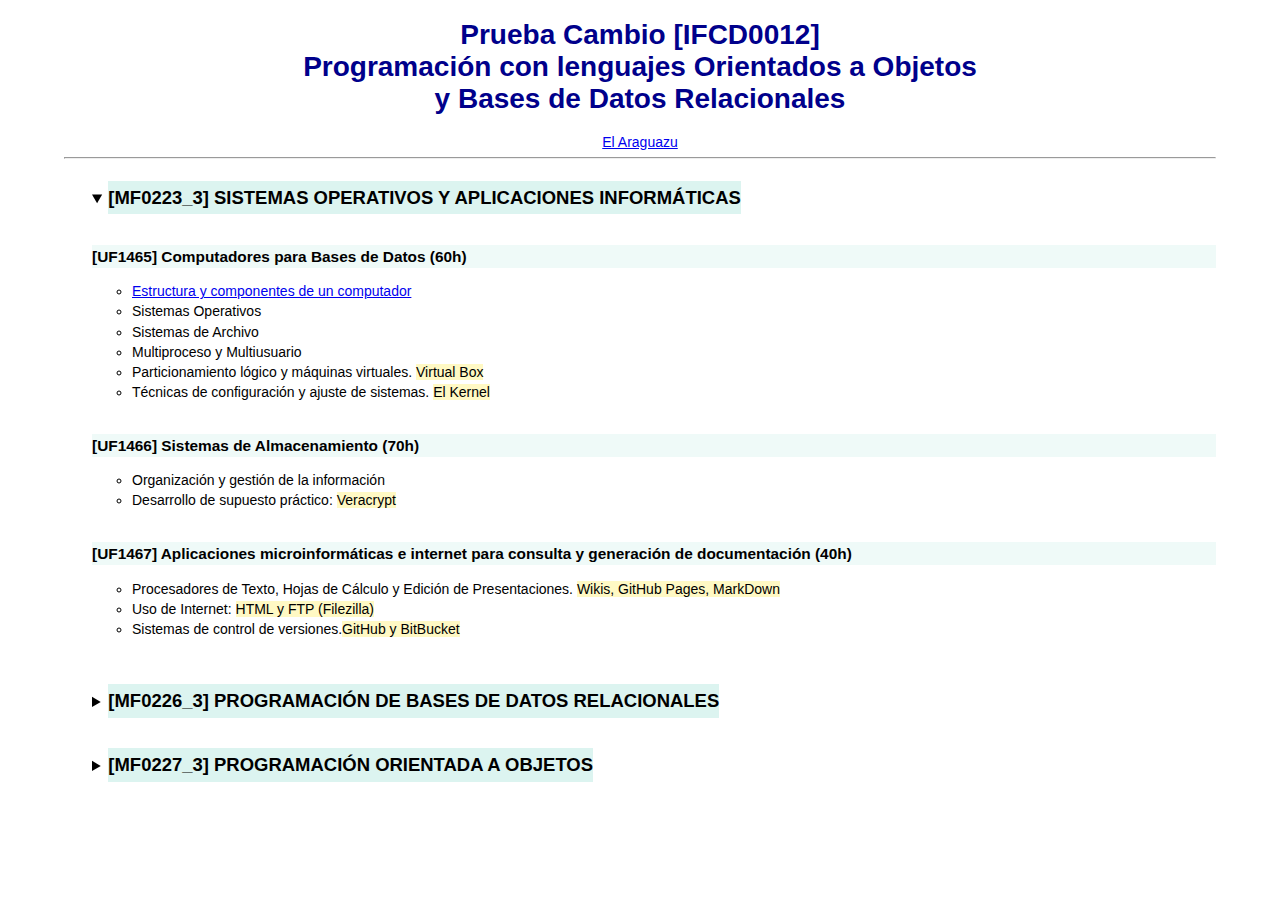
==== index.html @ 6509b459 "first commit" ====
<!DOCTYPE html>
<html lang="es">
<head>
  <meta charset="UTF-8">
  <meta name="viewport" content="width=device-width, initial-scale=1.0">
  <link rel="stylesheet" href="./css/estilos.css">
  <title>MARC IFCD0012</title>
</head>
<body>
  <h1 class="p">
    Prueba Cambio
      [IFCD0012]<br>Programación con lenguajes
      Orientados a Objetos <br>y Bases de Datos Relacionales
  </h1>
  <center><p <img width="200px"  src="./img/araguazu.jpg" alt="Araguazu image"></p></center>
  <center><a target="_blank" href="https://youtu.be/vSoMnLsOX_U?si=WRDNEKMoGAaMiP0O">El Araguazu</a></center>
  <hr>
  <details open class="prin">
  <summary><h2>[MF0223_3] SISTEMAS OPERATIVOS Y APLICACIONES INFORMÁTICAS</h2></summary> 
  <h3 title="del 7 al 23 de mayo 2024">[UF1465] Computadores para Bases de Datos (60h)</h3>
    <ul>
      <li><a target="_blank" href="https://youtu.be/0zkX6nlpiSk">Estructura y componentes de un computador</a></li>
      <li>Sistemas Operativos</li>
      <li>Sistemas de Archivo</li>
      <li>Multiproceso y Multiusuario</li>
      <li>Particionamiento lógico y máquinas virtuales. <mark>Virtual Box</mark></li>
      <li>Técnicas de configuración y ajuste de sistemas. <mark>El Kernel</mark></li>
    </ul>
  <h3 title="del 24 de mayo al 12 de junio 2024">[UF1466] Sistemas de Almacenamiento (70h)</h3>
    <ul>
      <li>Organización y gestión de la información</li>
      <li>Desarrollo de supuesto práctico: <mark>Veracrypt</mark></li>
    </ul>
  <h3 title="del 13 al 25 de junio 2024">[UF1467] Aplicaciones microinformáticas e internet para consulta y generación de documentación (40h)</h3>
    <ul>
      <li>Procesadores de Texto, Hojas de Cálculo y Edición de Presentaciones. <mark>Wikis, GitHub Pages, MarkDown</mark></li>
      <li>Uso de Internet: <mark>HTML y FTP (Filezilla)</mark></li>
      <li>Sistemas de control de versiones.<mark>GitHub y BitBucket</mark></li>
    </ul>
  </details>

  <details class="prin">
    <summary><h2>[MF0226_3] PROGRAMACIÓN DE BASES DE DATOS RELACIONALES</h2></summary>
  <h3 title="del 26 de junio al 9 de julio 2024">[UF2175] Diseño de Bases de Datos Relacionales (50h)</h3>
    <ul>
      <li>Introducción a las bases de datos</li>
      <li>Modelos conceptuales de bases de datos</li>
      <li>El modelo relacional</li>
      <li>El ciclo de vida de un proyecto</li>
      <li>Creación y diseño de bases de datos</li>
    </ul>
  <h3 title="del 10 al 31 de julio 2024">[UF2176] Definición y manipulación de datos (80h)</h3>
    <ul>
      <li>Lenguajes relacionales</li>
      <li>Operaciones en el modelo relacional</li>
      <li>El lenguaje de manipulación de la base de datos</li>
      <li>Transacciones</li>
      <li>XML</li>
    </ul>
  <h3 title="del 16 de agosto al 06 de septiembre 2024">[UF2177] Desarrollo de programas en el entorno de la Base de Datos (80h)</h3>
    <ul>
      <li>Lenguajes de programación de bases de datos</li>
    </ul>
  </details>

  <details class="prin">
    <summary><h2>[MF0227_3] PROGRAMACIÓN ORIENTADA A OBJETOS</h2></summary>
  <h3 title="del 9 septiembre al 4 de octubre 2024">[UF2404] Principios de la Programación Orientada a Objetos (90h)</h3>
    <ul>
      <li>Introducción al paradigma orientado a objetos</li>
      <li>Clases y objetos</li>
      <li>Generalización/Especialización: Herencia</li>
      <li>Relaciones entre clases</li>
      <li>Análisis del polimorfismo</li>
      <li>Técnicas de programación estructurada</li>
      <li>Estructura de la información</li>
      <li>Lenguajes de programación orientados a objetos</li>
      <li>Implementación del paradigma utilizando un lenguaje de programación orientado a objetos</li>
    </ul>
  <h3 title="del 7 al 29 de octubre 2024">[UF2405] Modelo de Programación Web y Bases de Datos (90h)</h3>
    <ul>
      <li>Introducción al desarrollo de aplicaciones en el modelo de programación web</li>
      <li>Arquitectura multicapa (n-tier)</li>
      <li>La capa de presentación</li>
      <li>Diseño de bases de datos relacionales</li>
      <li>Acceso a bases de datos relacionales: capa de acceso a datos</li>
      <li>Lenguajes de definición de datos</li>
      <li>Manipulación de los datos</li>
    </ul>
  <h3 title="del 30 de octubre al 20 de noviembre 2024">[UF2406] El Ciclo de Vida del Desarrollo de Aplicaciones (80h)</h3>
    <ul>
      <li>Proceso de ingeniería del software</li>
      <li>Planificación y seguimiento</li>
      <li>Diagramado</li>
      <li>Desarrollo de la GUI</li>
      <li>Calidad en el desarrollo del software</li>
      <li>Pruebas</li>
      <li>Excepciones</li>
      <li>Documentación</li>
    </ul>
  </details>

</body>
</html>
---- css/estilos.css ----
* {
  font-family: Inter, Verdana, Geneva, Tahoma, sans-serif;
}

body {
  font-size: 14px;
  width: 90%;
  margin: 0 auto;
}
h1.p {text-align: center; color: darkblue;}
h1 span {font-size: 0.8em; color: darkgrey;}
h2 {font-size: 1.2em; background-color: #dcf4f0; line-height: 1.8em;}
h3 {font-size: 1.1em; background-color: #effaf8; line-height: 1.5em;}

details {
  background-color: #effaf8; /*https://www.colorhexa.com/*/
}

details.prin { background-color: white; padding-left: 2em;}
summary h2 {display: inline-block;}

summary {
  font-weight: 600;
  font-size: 1.1em;
  background-color: white;
}

summary a {
  text-decoration: none;
  cursor: pointer;
  color: black;
}

summary a:hover {text-decoration: overline; background-color: antiquewhite}
blockquote {font-size: 0.9 !important; margin-top: 0.1em; margin-bottom: 0.1em;}

ul {list-style: circle; padding-bottom: 1em; margin-bottom: 1em;}
.tema {font-size: 0.8em; padding-left: 2em;}
.tema img {padding-top: 5px;}

sup {font-weight: bolder; font-size: 1.1; color: blue;}
li {margin-bottom: 0.3em;}
figure {color: darkblue; font-size: 0.85em; text-align: center}

.centro {text-align: center;}
mark {background-color: #FFF9C4 ;}
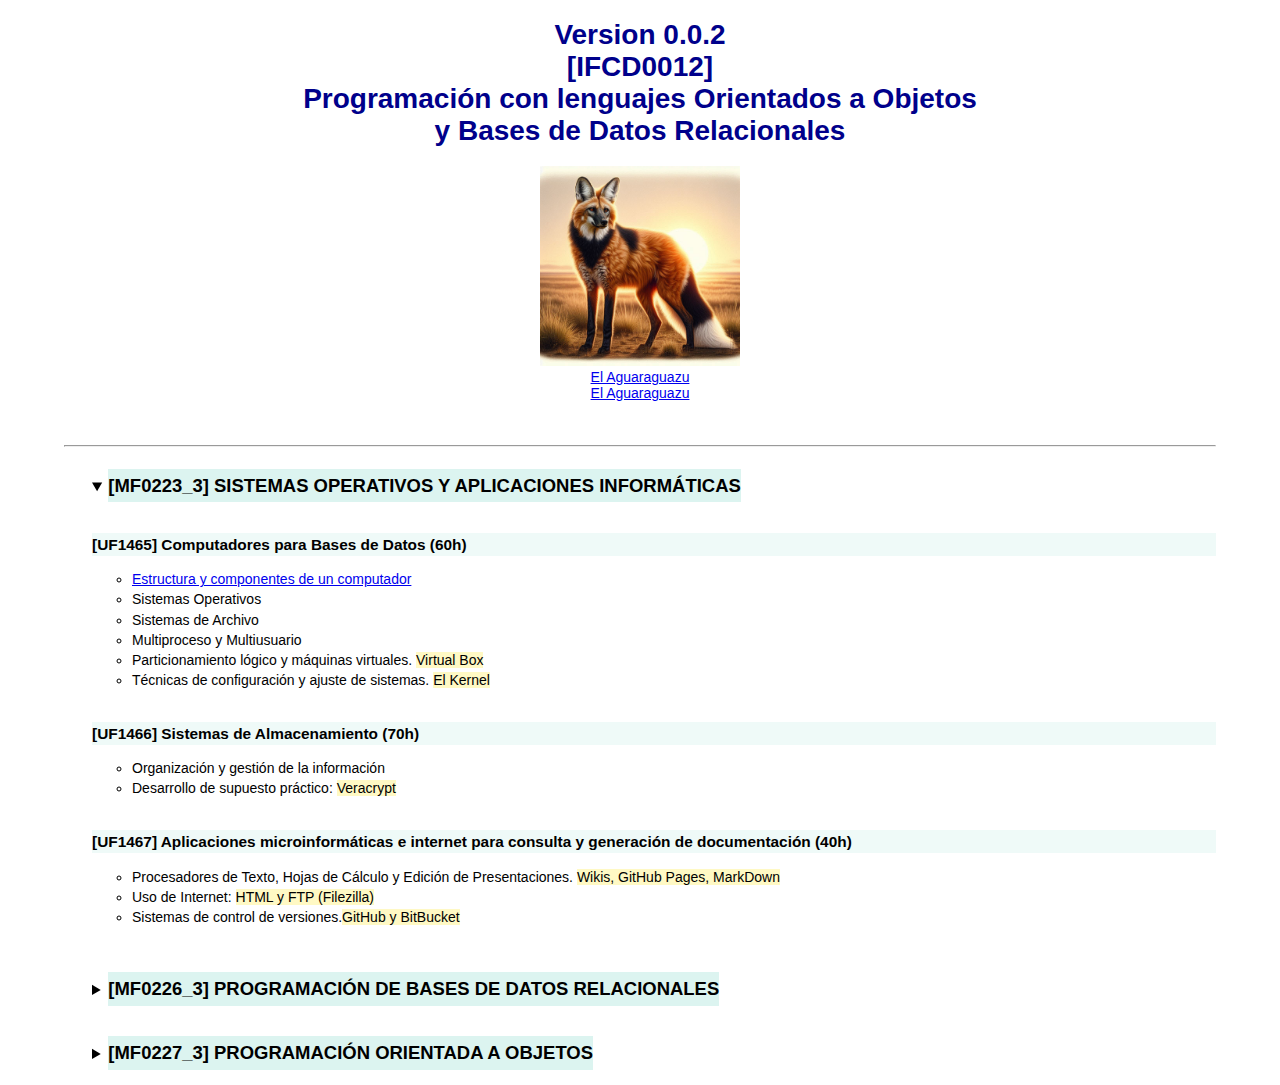
==== commit dfb3421a: "cambie el nombre aguaraguazu" ====
--- a/index.html
+++ b/index.html
@@ -8,12 +8,17 @@
 </head>
 <body>
   <h1 class="p">
-    Prueba Cambio
+    Version 0.0.2 <br>
       [IFCD0012]<br>Programación con lenguajes
       Orientados a Objetos <br>y Bases de Datos Relacionales
   </h1>
-  <center><p <img width="200px"  src="./img/araguazu.jpg" alt="Araguazu image"></p></center>
-  <center><a target="_blank" href="https://youtu.be/vSoMnLsOX_U?si=WRDNEKMoGAaMiP0O">El Araguazu</a></center>
+  <center><a  href="https://es.wikipedia.org/wiki/Chrysocyon_brachyurus"><img width="200px"src="./img/araguazu.jpg" alt="Araguazu image"></a></center>
+  <center><a target="_blank" href="https://youtu.be/vSoMnLsOX_U?si=WRDNEKMoGAaMiP0O">El Aguaraguazu</a></center>
+  <center><a target="_blank" href="https://youtu.be/OtNQJD3j_Js?si=7WJWsHTZsmrOugmW">El Aguaraguazu</a></center>
+  <p><br> 
+
+
+  </p>
   <hr>
   <details open class="prin">
   <summary><h2>[MF0223_3] SISTEMAS OPERATIVOS Y APLICACIONES INFORMÁTICAS</h2></summary> 
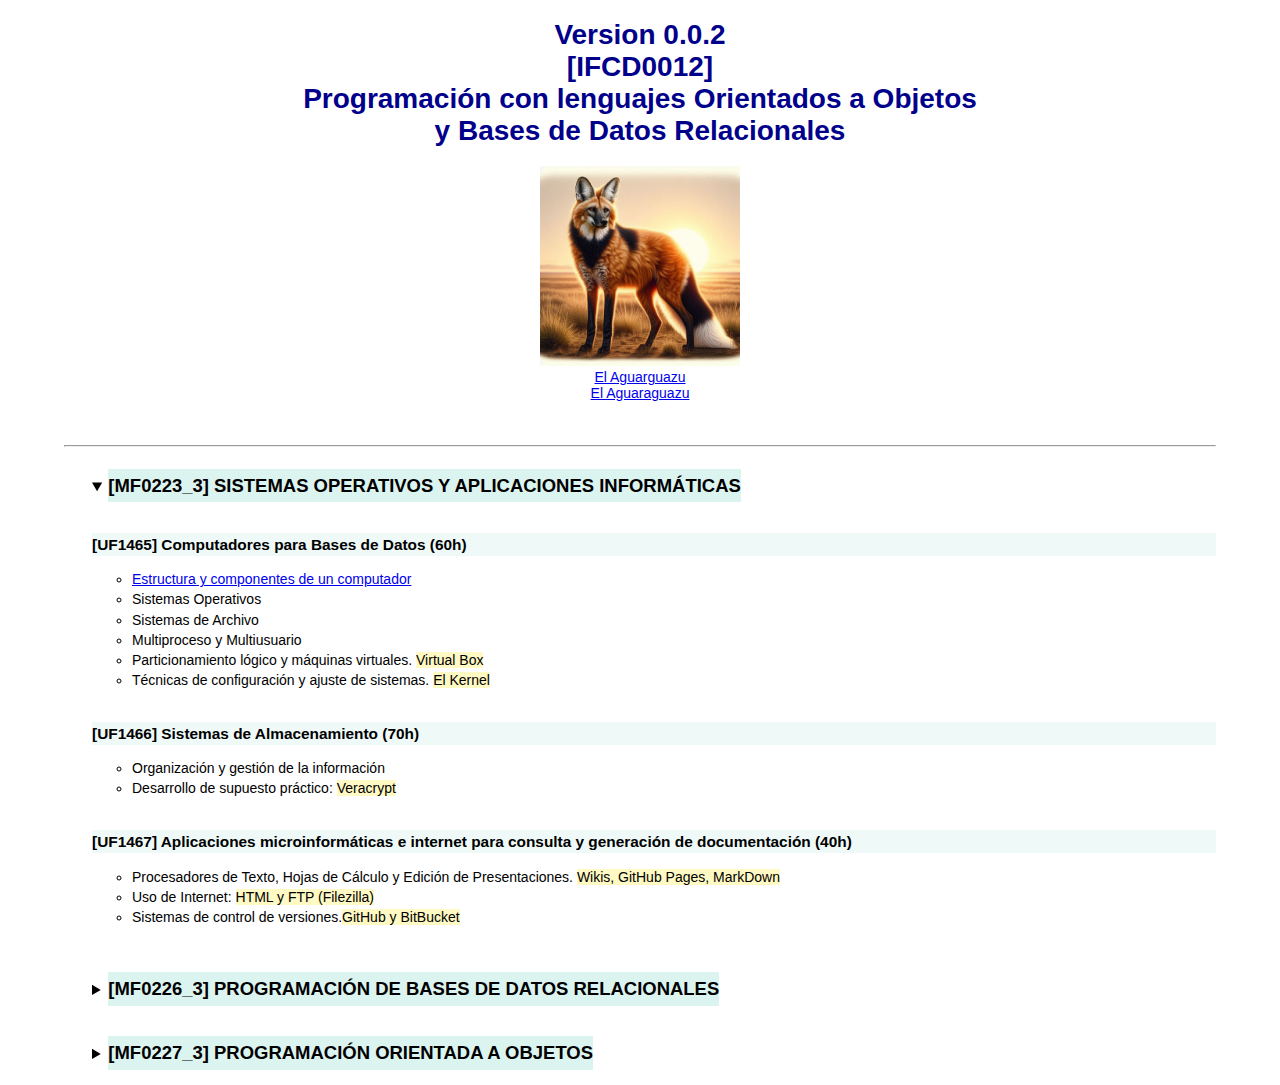
==== commit 83d7984b: "cambio nombre Aguaraguazu 2.0" ====
--- a/index.html
+++ b/index.html
@@ -12,8 +12,8 @@
       [IFCD0012]<br>Programación con lenguajes
       Orientados a Objetos <br>y Bases de Datos Relacionales
   </h1>
-  <center><a  href="https://es.wikipedia.org/wiki/Chrysocyon_brachyurus"><img width="200px"src="./img/araguazu.jpg" alt="Araguazu image"></a></center>
-  <center><a target="_blank" href="https://youtu.be/vSoMnLsOX_U?si=WRDNEKMoGAaMiP0O">El Aguaraguazu</a></center>
+  <center><a  href="https://es.wikipedia.org/wiki/Chrysocyon_brachyurus"><img width="200px"src="./img/araguazu.jpg" alt="Aguaraguazu image"></a></center>
+  <center><a target="_blank" href="https://youtu.be/vSoMnLsOX_U?si=WRDNEKMoGAaMiP0O">El Aguarguazu</a></center>
   <center><a target="_blank" href="https://youtu.be/OtNQJD3j_Js?si=7WJWsHTZsmrOugmW">El Aguaraguazu</a></center>
   <p><br> 
 
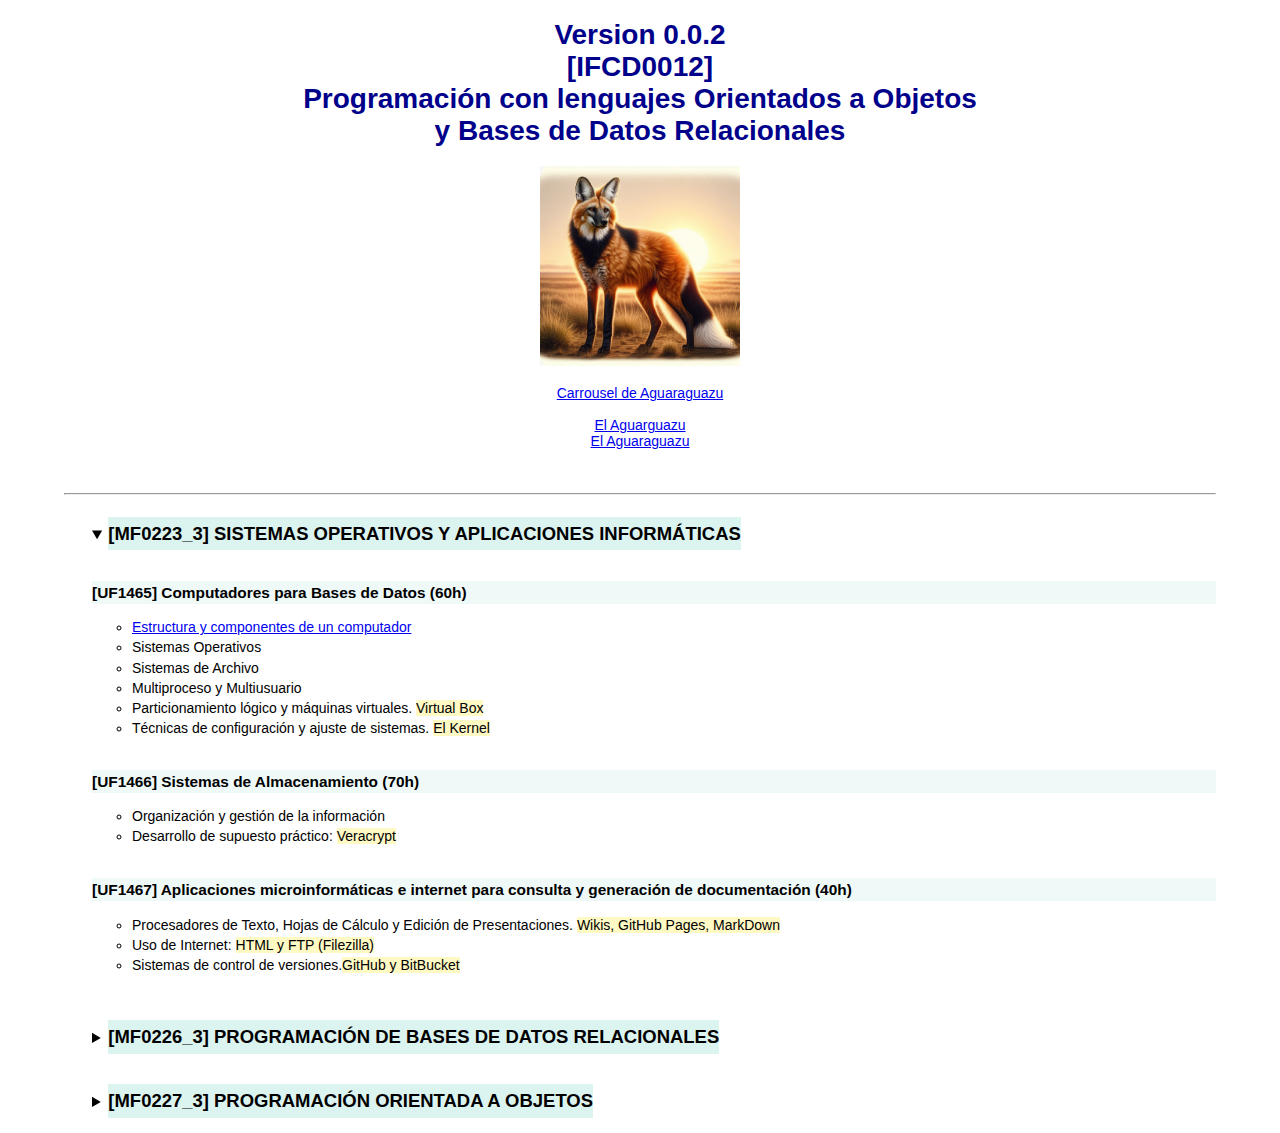
==== commit 41737cba: "carrousel habilitado" ====
--- a/index.html
+++ b/index.html
@@ -13,6 +13,9 @@
       Orientados a Objetos <br>y Bases de Datos Relacionales
   </h1>
   <center><a  href="https://es.wikipedia.org/wiki/Chrysocyon_brachyurus"><img width="200px"src="./img/araguazu.jpg" alt="Aguaraguazu image"></a></center>
+  <br>
+  <center> <a href="./carrousel.html"> Carrousel de Aguaraguazu</a></center>
+  <br>
   <center><a target="_blank" href="https://youtu.be/vSoMnLsOX_U?si=WRDNEKMoGAaMiP0O">El Aguarguazu</a></center>
   <center><a target="_blank" href="https://youtu.be/OtNQJD3j_Js?si=7WJWsHTZsmrOugmW">El Aguaraguazu</a></center>
   <p><br> 
